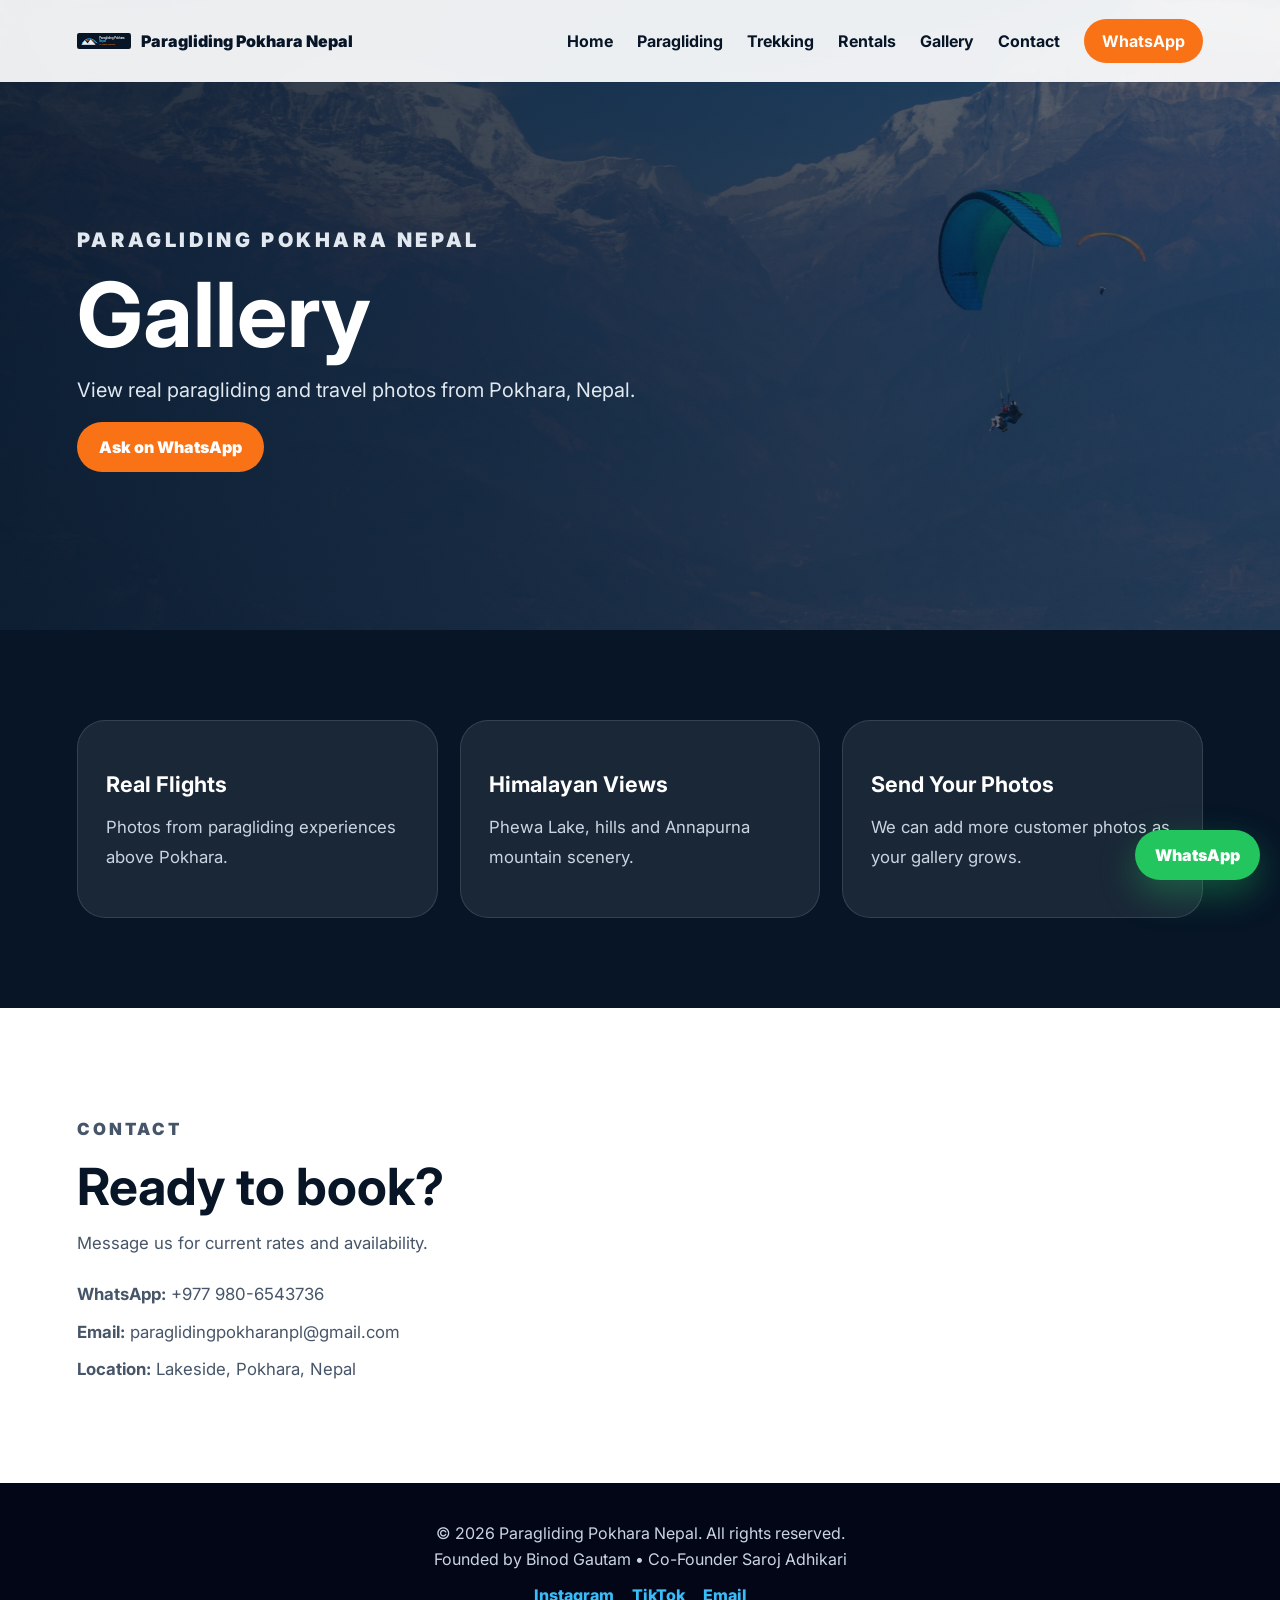
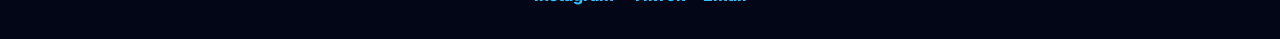
==== gallery.html @ 432123f1 "Add files via upload" ====
<!DOCTYPE html>
<html lang="en">
<head>
  <meta charset="UTF-8" />
  <meta name="viewport" content="width=device-width, initial-scale=1.0" />

  <title>Pokhara Paragliding Gallery | Real Flight Photos</title>
  <meta name="description" content="Experience world-class paragliding in Pokhara, Nepal. We offer tandem flights, trekking, hiking, car rental, bike rental, scooter rental, airport pickup, hotel booking and complete Nepal tour packages." />
  <meta name="keywords" content="Paragliding Pokhara, Paragliding Nepal, Tandem Flight Pokhara, Trekking Nepal, Hiking Pokhara, Car Rental Pokhara, Bike Rental Pokhara, Scooter Rental Pokhara, Airport Pickup Pokhara, Hotel Booking Nepal, Nepal Tour Packages, Sarangkot Paragliding, Phewa Lake, Adventure Sports Nepal" />
  <meta name="author" content="Paragliding Pokhara Nepal" />

  <meta property="og:title" content="Paragliding Pokhara Nepal" />
  <meta property="og:description" content="Fly above the Himalayas with professional pilots in Pokhara, Nepal." />
  <meta property="og:type" content="website" />
  <meta property="og:url" content="https://paraglidingpokharanpl.com" />
  <meta property="og:image" content="assets/images/hero.jpg" />

  <link rel="canonical" href="https://paraglidingpokharanpl.com" />
  <link rel="preconnect" href="https://fonts.googleapis.com">
  <link rel="preconnect" href="https://fonts.gstatic.com" crossorigin>
  <link href="https://fonts.googleapis.com/css2?family=Inter:wght@400;500;600;700;800;900&display=swap" rel="stylesheet">
  <link rel="stylesheet" href="styles.css" />

  <script type="application/ld+json">
  {
    "@context": "https://schema.org",
    "@type": "TravelAgency",
    "name": "Paragliding Pokhara Nepal",
    "url": "https://paraglidingpokharanpl.com",
    "telephone": "+9779806543736",
    "email": "paraglidingpokharanpl@gmail.com",
    "address": {
      "@type": "PostalAddress",
      "addressLocality": "Lakeside, Pokhara",
      "addressCountry": "NP"
    },
    "sameAs": [
      "https://www.instagram.com/paraglidingpokharanepal/",
      "https://www.tiktok.com/@paraglidinginpokhara"
    ]
  }
  </script>
</head>
<body>
  <header class="site-header" id="top">
    <a class="brand" href="index.html" aria-label="Paragliding Pokhara Nepal home">
      <img src="assets/images/logo-professional.svg" alt="Paragliding Pokhara Nepal logo" />
      <span>Paragliding Pokhara Nepal</span>
    </a>
    <button class="menu-toggle" aria-label="Open navigation">☰</button>
    <nav class="nav">
      <a href="index.html">Home</a>
      <a href="paragliding.html">Paragliding</a>
      <a href="trekking.html">Trekking</a>
      <a href="rentals.html">Rentals</a>
      <a href="gallery.html">Gallery</a>
      <a href="contact.html">Contact</a>
      <a class="nav-cta" href="https://wa.me/9779806543736?text=Namaste%2C%20I%20want%20to%20book%20or%20ask%20about%20Paragliding%20Pokhara%20Nepal." target="_blank" rel="noopener">WhatsApp</a>
    </nav>
  </header>
  <main>
    <section class="subpage-hero">
      <div>
        <p class="eyebrow">Paragliding Pokhara Nepal</p>
        <h1>Gallery</h1>
        <p>View real paragliding and travel photos from Pokhara, Nepal.</p>
        <a class="btn btn-primary" href="https://wa.me/9779806543736?text=Namaste%2C%20I%20want%20to%20ask%20about%20Gallery." target="_blank" rel="noopener">Ask on WhatsApp</a>
      </div>
    </section>
    <section class="section dark-section">
      <div class="service-grid"><div class="service-card"><h3>Real Flights</h3><p>Photos from paragliding experiences above Pokhara.</p></div>
<div class="service-card"><h3>Himalayan Views</h3><p>Phewa Lake, hills and Annapurna mountain scenery.</p></div>
<div class="service-card"><h3>Send Your Photos</h3><p>We can add more customer photos as your gallery grows.</p></div></div>
    </section>
    <section class="section contact">
      <div>
        <p class="eyebrow">Contact</p>
        <h2>Ready to book?</h2>
        <p>Message us for current rates and availability.</p>
        <div class="contact-list">
          <p><strong>WhatsApp:</strong> +977 980-6543736</p>
          <p><strong>Email:</strong> paraglidingpokharanpl@gmail.com</p>
          <p><strong>Location:</strong> Lakeside, Pokhara, Nepal</p>
        </div>
      </div>
    </section>
  </main>
  <footer class="footer">
    <p>© <span id="year"></span> Paragliding Pokhara Nepal. All rights reserved.</p>
    <p>Founded by Binod Gautam • Co-Founder Saroj Adhikari</p>
    <div class="footer-social">
      <a href="https://www.instagram.com/paraglidingpokharanepal/" target="_blank" rel="noopener">Instagram</a>
      <a href="https://www.tiktok.com/@paraglidinginpokhara" target="_blank" rel="noopener">TikTok</a>
      <a href="mailto:paraglidingpokharanpl@gmail.com">Email</a>
    </div>
  </footer>

  <a class="whatsapp-float" href="https://wa.me/9779806543736?text=Namaste%2C%20I%20want%20to%20ask%20about%20Paragliding%20Pokhara%20Nepal." target="_blank" rel="noopener">WhatsApp</a>

  <script src="script.js"></script>
</body>
</html>
---- styles.css ----
:root{--navy:#071527;--blue:#0f65a8;--sky:#38bdf8;--orange:#f97316;--white:#fff;--muted:#64748b;--light:#f8fafc;--border:#e2e8f0;--shadow:0 20px 60px rgba(2,8,23,.14)}*{box-sizing:border-box}html{scroll-behavior:smooth}body{margin:0;font-family:Inter,system-ui,-apple-system,Segoe UI,sans-serif;color:var(--navy);background:#fff}a{text-decoration:none;color:inherit}img{max-width:100%;display:block}.site-header{position:fixed;top:0;left:0;right:0;z-index:10;display:flex;align-items:center;justify-content:space-between;padding:14px 6%;background:rgba(255,255,255,.92);backdrop-filter:blur(14px);box-shadow:0 1px 0 rgba(15,23,42,.08)}.brand{display:flex;align-items:center;gap:10px;font-weight:900}.brand img{width:54px;height:54px;object-fit:contain}.nav{display:flex;align-items:center;gap:24px;font-weight:700}.nav a:hover{color:var(--orange)}.nav-cta{background:var(--orange);color:white!important;padding:12px 18px;border-radius:999px}.menu-toggle{display:none;background:none;border:0;font-size:28px}.hero{min-height:100vh;display:flex;align-items:center;position:relative;background:url('assets/images/hero.jpg') center/cover no-repeat;color:white}.hero-overlay{position:absolute;inset:0;background:linear-gradient(90deg,rgba(7,21,39,.86),rgba(7,21,39,.45),rgba(7,21,39,.05))}.hero-content{position:relative;z-index:1;width:min(850px,90%);margin-left:6%;padding-top:70px}.eyebrow{text-transform:uppercase;letter-spacing:.18em;font-weight:900;color:var(--orange);font-size:.78rem}.hero h1{font-size:clamp(3rem,8vw,7rem);line-height:.92;margin:12px 0}.hero-text{font-size:clamp(1.1rem,2vw,1.45rem);max-width:680px;color:#e2e8f0}.hero-actions{display:flex;flex-wrap:wrap;gap:14px;margin-top:28px}.btn{display:inline-flex;align-items:center;justify-content:center;border:0;border-radius:999px;padding:15px 22px;font-weight:900;cursor:pointer}.btn-primary{background:var(--orange);color:white}.btn-secondary{background:white;color:var(--navy)}.hero-badges{display:flex;flex-wrap:wrap;gap:10px;margin-top:28px}.hero-badges span{padding:10px 14px;background:rgba(255,255,255,.12);border:1px solid rgba(255,255,255,.2);border-radius:999px}.section{padding:90px 6%}.section-heading{text-align:center;max-width:760px;margin:0 auto 40px}.section-heading.left{text-align:left;margin-left:0}.section h2{font-size:clamp(2rem,4vw,3.6rem);line-height:1;margin:10px 0}.section p{font-size:1.05rem;line-height:1.75;color:#475569}.intro-grid,.service-grid{display:grid;grid-template-columns:repeat(3,1fr);gap:22px}.card,.service-card,.about-box,.contact-form{background:white;border:1px solid var(--border);border-radius:28px;padding:28px;box-shadow:var(--shadow)}.feature-card .icon{font-size:42px}.feature-card h3,.service-card h3{font-size:1.35rem;margin-bottom:10px}.split{display:grid;grid-template-columns:1fr 1fr;gap:55px;align-items:center}.reverse{background:var(--light)}.rounded-img{border-radius:34px;box-shadow:var(--shadow);aspect-ratio:4/5;object-fit:cover}.check-list{list-style:none;padding:0;margin:24px 0}.check-list li{padding:10px 0 10px 34px;position:relative;color:#334155;font-weight:600}.check-list li:before{content:'✓';position:absolute;left:0;color:var(--orange);font-weight:900}.dark-section{background:var(--navy);color:white}.dark-section p{color:#cbd5e1}.service-card{background:rgba(255,255,255,.08);border-color:rgba(255,255,255,.12);box-shadow:none}.service-card p{color:#cbd5e1}.gallery-grid{display:grid;grid-template-columns:repeat(3,1fr);gap:18px}.gallery-grid img{width:100%;height:360px;object-fit:cover;border-radius:24px;box-shadow:0 12px 30px rgba(2,8,23,.15)}.about{background:linear-gradient(180deg,#fff,#f8fafc)}.about-box{max-width:900px;margin:auto;text-align:center}.contact{display:grid;grid-template-columns:1fr 1fr;gap:40px;align-items:start}.contact-list{margin-top:22px}.contact-list p{margin:8px 0}.contact-form{display:grid;gap:16px}.contact-form label{display:grid;gap:8px;font-weight:800}.contact-form input,.contact-form select,.contact-form textarea{width:100%;border:1px solid var(--border);border-radius:16px;padding:14px;font:inherit}.contact-form textarea{min-height:120px;resize:vertical}.footer{text-align:center;background:#020617;color:#cbd5e1;padding:34px 6%}.footer p{margin:6px}.whatsapp-float{position:fixed;right:20px;bottom:20px;z-index:20;background:#22c55e;color:white;font-weight:900;padding:15px 20px;border-radius:999px;box-shadow:0 14px 35px rgba(34,197,94,.35)}@media(max-width:900px){.menu-toggle{display:block}.nav{display:none;position:absolute;top:82px;left:0;right:0;background:white;flex-direction:column;padding:24px;box-shadow:var(--shadow)}.nav.open{display:flex}.intro-grid,.service-grid,.split,.contact{grid-template-columns:1fr}.gallery-grid{grid-template-columns:1fr 1fr}.hero-content{margin:0 auto}.site-header{padding:10px 4%}.brand span{font-size:.9rem}}@media(max-width:560px){.gallery-grid{grid-template-columns:1fr}.section{padding:70px 5%}.hero-badges{display:none}.brand img{width:46px;height:46px}.gallery-grid img{height:420px}}

.social-section{text-align:center;background:linear-gradient(180deg,#f8fafc,#fff)}
.social-buttons{display:flex;justify-content:center;gap:20px;flex-wrap:wrap;margin-top:30px}
.footer-social{margin-top:20px;display:flex;justify-content:center;gap:20px}
.footer-social a{color:#38bdf8;font-weight:700}
.footer-social a:hover{color:#f97316}



/* VERSION 2.0 SECTIONS */
.stats-section{background:#fff;padding:55px 6%}
.stats-grid{display:grid;grid-template-columns:repeat(4,1fr);gap:18px}
.stats-grid div{background:#f8fafc;border:1px solid #e2e8f0;border-radius:24px;padding:26px;text-align:center;box-shadow:0 12px 30px rgba(2,8,23,.08)}
.stats-grid strong{display:block;font-size:2.4rem;color:#f97316;font-weight:900}
.stats-grid span{font-weight:800;color:#071527}
.flight-times{margin:24px 0;padding:22px;border-radius:22px;background:#f8fafc;border:1px solid #e2e8f0}
.flight-times h3{margin-top:0;color:#0f65a8}
.social-section{background:linear-gradient(180deg,#f8fafc,#fff);text-align:center}
.social-buttons{display:flex;justify-content:center;gap:18px;flex-wrap:wrap}
.footer-social{display:flex;justify-content:center;gap:18px;flex-wrap:wrap;margin-top:16px}
.footer-social a{color:#38bdf8;font-weight:800}
.footer-social a:hover{color:#f97316}
.virtual-section{background:#071527;color:#fff}
.virtual-section p{color:#cbd5e1}
.virtual-box{max-width:900px;margin:auto;text-align:center;border:1px solid rgba(255,255,255,.18);background:rgba(255,255,255,.08);border-radius:30px;padding:45px}
.reviews-section{background:#f8fafc}
.review-grid{display:grid;grid-template-columns:repeat(3,1fr);gap:22px}
.review-card{background:#fff;border:1px solid #e2e8f0;border-radius:26px;padding:26px;box-shadow:0 12px 30px rgba(2,8,23,.08)}
.review-card strong{color:#f97316}
.review-card span{font-weight:800;color:#0f65a8}
.subpage-hero{min-height:70vh;display:flex;align-items:center;padding:130px 6% 80px;background:linear-gradient(90deg,rgba(7,21,39,.88),rgba(7,21,39,.55)),url('assets/images/hero.jpg') center/cover no-repeat;color:#fff}
.subpage-hero div{max-width:850px}
.subpage-hero h1{font-size:clamp(3rem,7vw,6rem);line-height:.95;margin:12px 0}
.subpage-hero p{font-size:1.25rem;color:#e2e8f0;max-width:720px}
@media(max-width:900px){.stats-grid,.review-grid{grid-template-columns:1fr 1fr}}
@media(max-width:560px){.stats-grid,.review-grid{grid-template-columns:1fr}.stats-grid strong{font-size:2rem}}


/* FINAL COMPLETE POLISH */
.map-section{background:#fff}
.map-section iframe{box-shadow:0 20px 60px rgba(2,8,23,.14)}
.review-card{display:flex;flex-direction:column;gap:10px}
.review-card p{margin:0}
.review-card span{margin-top:auto}
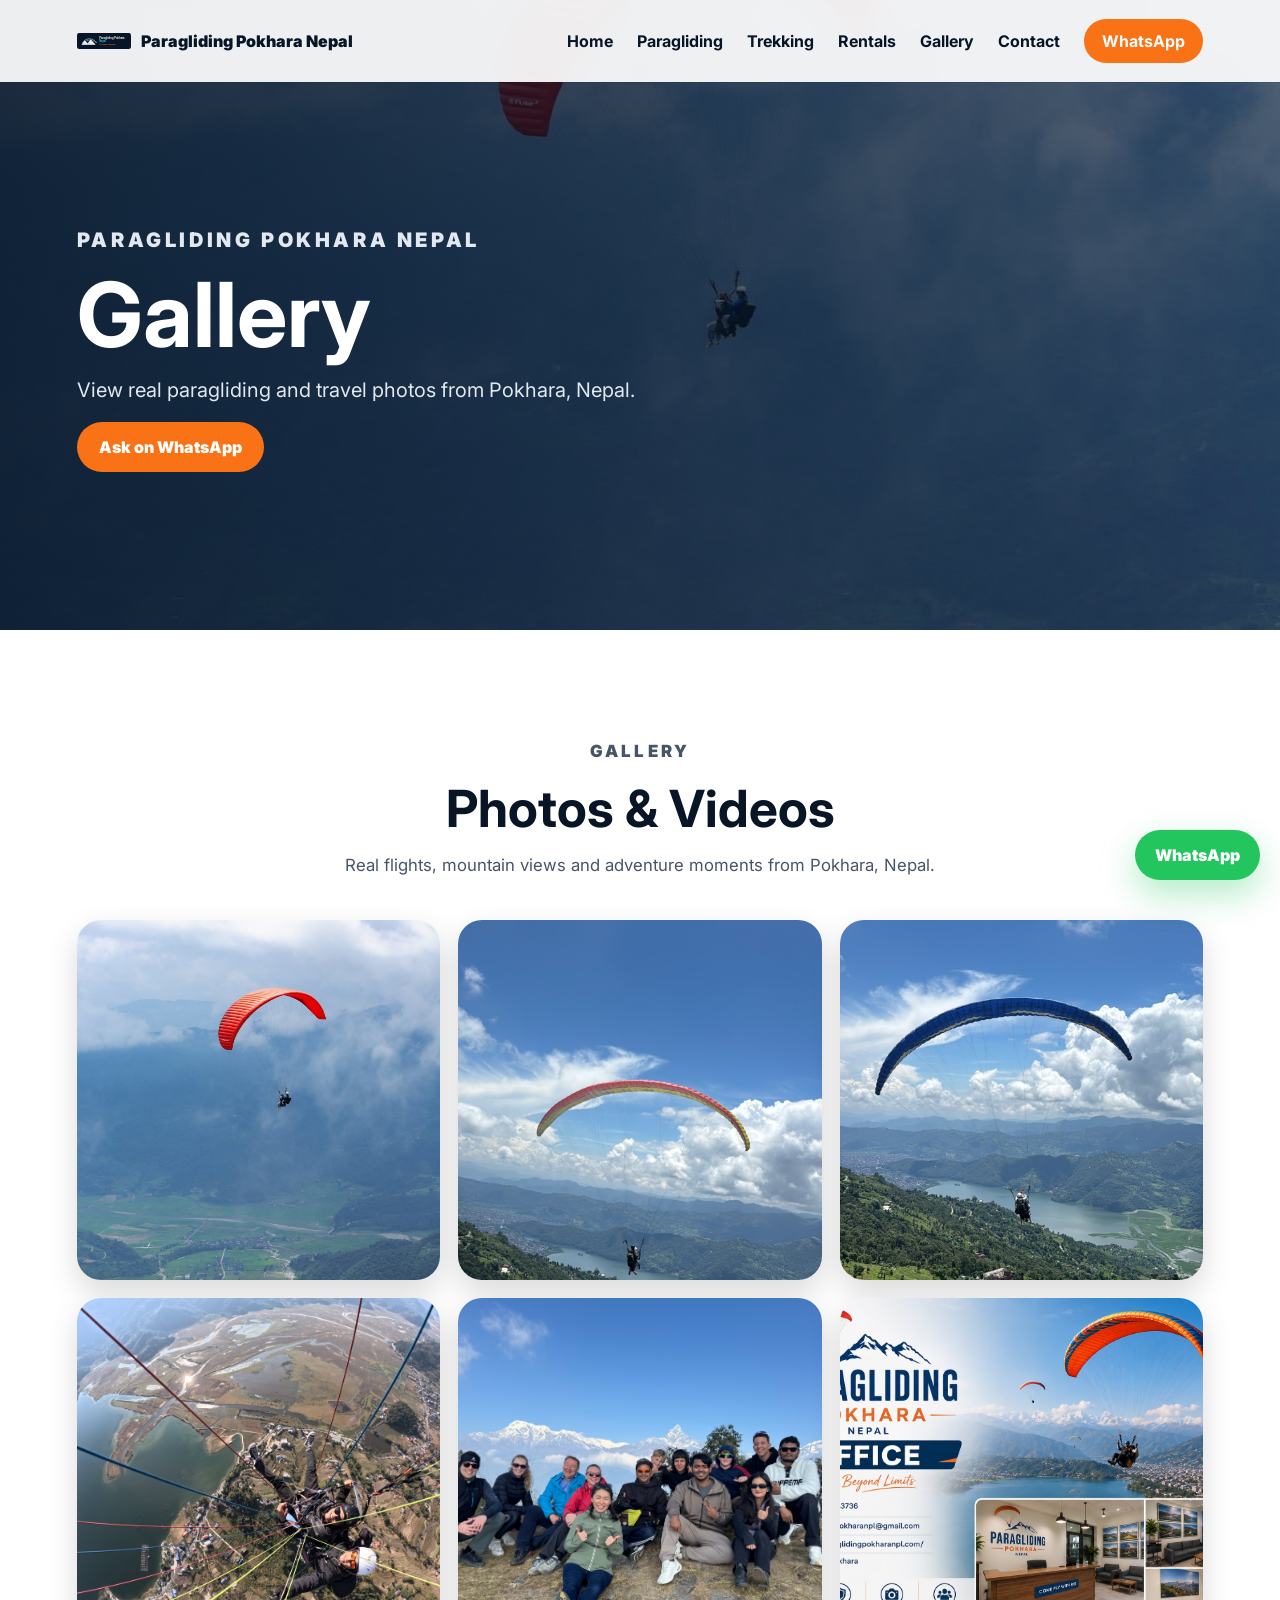
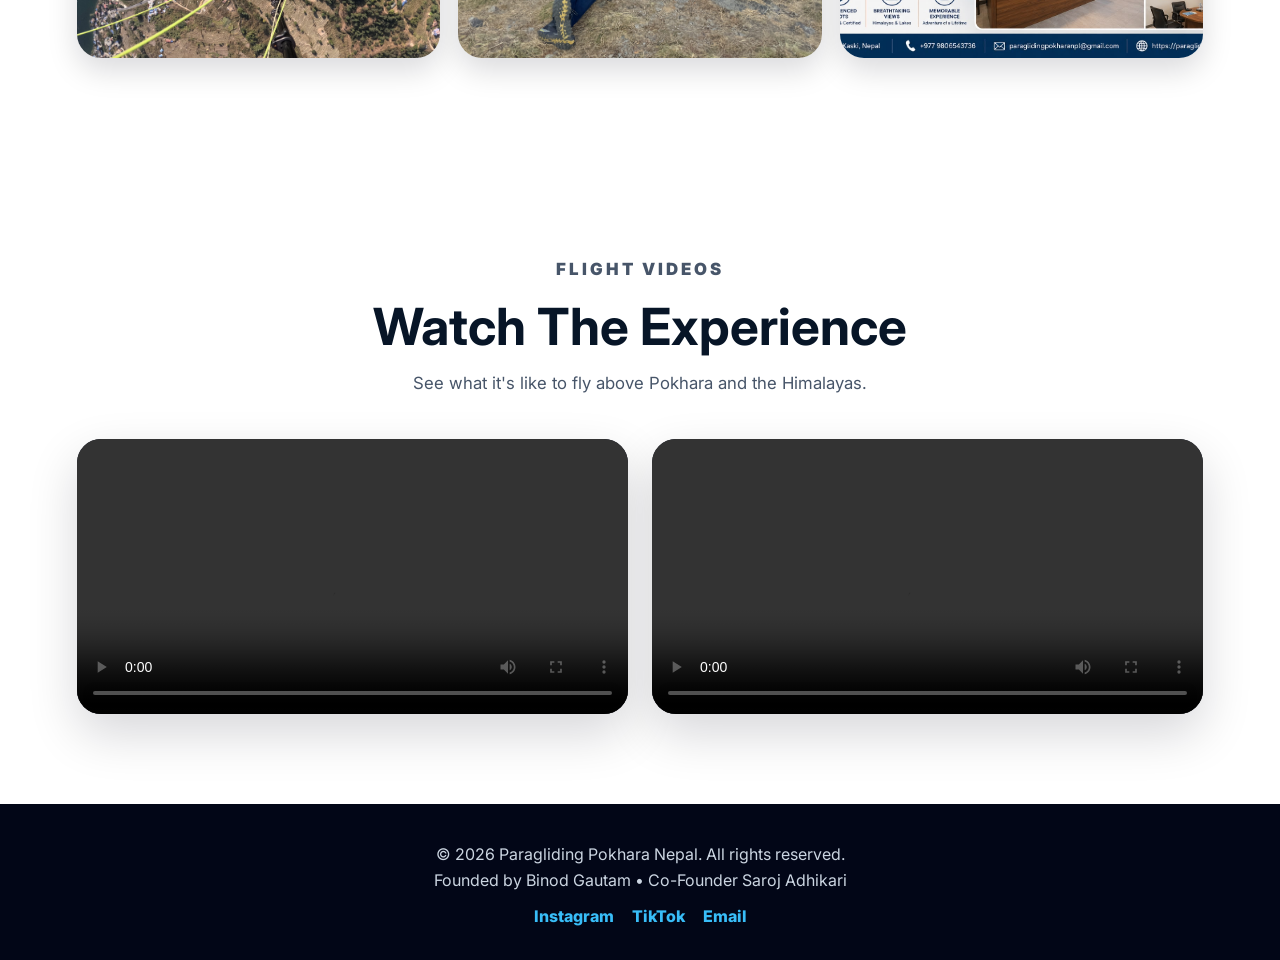
==== commit 1281309d: "Add files via upload" ====
--- a/gallery.html
+++ b/gallery.html
@@ -59,7 +59,7 @@
     </nav>
   </header>
   <main>
-    <section class="subpage-hero">
+<section class="subpage-hero">
       <div>
         <p class="eyebrow">Paragliding Pokhara Nepal</p>
         <h1>Gallery</h1>
@@ -67,23 +67,34 @@
         <a class="btn btn-primary" href="https://wa.me/9779806543736?text=Namaste%2C%20I%20want%20to%20ask%20about%20Gallery." target="_blank" rel="noopener">Ask on WhatsApp</a>
       </div>
     </section>
-    <section class="section dark-section">
-      <div class="service-grid"><div class="service-card"><h3>Real Flights</h3><p>Photos from paragliding experiences above Pokhara.</p></div>
-<div class="service-card"><h3>Himalayan Views</h3><p>Phewa Lake, hills and Annapurna mountain scenery.</p></div>
-<div class="service-card"><h3>Send Your Photos</h3><p>We can add more customer photos as your gallery grows.</p></div></div>
-    </section>
-    <section class="section contact">
-      <div>
-        <p class="eyebrow">Contact</p>
-        <h2>Ready to book?</h2>
-        <p>Message us for current rates and availability.</p>
-        <div class="contact-list">
-          <p><strong>WhatsApp:</strong> +977 980-6543736</p>
-          <p><strong>Email:</strong> paraglidingpokharanpl@gmail.com</p>
-          <p><strong>Location:</strong> Lakeside, Pokhara, Nepal</p>
-        </div>
+    <section class="section" id="gallery">
+      <div class="section-heading">
+        <p class="eyebrow">Gallery</p>
+        <h2>Photos & Videos</h2>
+        <p>Real flights, mountain views and adventure moments from Pokhara, Nepal.</p>
+      </div>
+      <div class="gallery-grid">
+        <img src="assets/images/cloud-flight.jpg" alt="Paragliding over Pokhara" />
+        <img src="assets/images/phewa-flight.jpg" alt="Paragliding above Phewa Lake" />
+        <img src="assets/images/blue-paraglider.jpg" alt="Blue paraglider above Pokhara hills" />
+        <img src="assets/images/tandem-selfie.jpg" alt="Tandem paragliding selfie" />
+        <img src="assets/images/team.jpg" alt="Travelers in Pokhara" />
+        <img src="assets/images/office-flyer.jpg" alt="Paragliding Pokhara Nepal office information" />
       </div>
     </section>
+
+    <section class="section">
+      <div class="section-heading">
+        <p class="eyebrow">Flight Videos</p>
+        <h2>Watch The Experience</h2>
+        <p>See what it's like to fly above Pokhara and the Himalayas.</p>
+      </div>
+      <div class="video-grid">
+        <video controls preload="metadata"><source src="assets/videos/flight1.MOV"></video>
+        <video controls preload="metadata"><source src="assets/videos/flight2.MOV"></video>
+      </div>
+    </section>
+
   </main>
   <footer class="footer">
     <p>© <span id="year"></span> Paragliding Pokhara Nepal. All rights reserved.</p>
--- a/styles.css
+++ b/styles.css
@@ -43,3 +43,68 @@
 .review-card{display:flex;flex-direction:column;gap:10px}
 .review-card p{margin:0}
 .review-card span{margin-top:auto}
+
+.video-grid{
+ display:grid;
+ grid-template-columns:repeat(2,1fr);
+ gap:24px;
+ margin-top:30px;
+}
+.video-grid video{
+ width:100%;
+ border-radius:20px;
+ box-shadow:0 15px 35px rgba(0,0,0,.15);
+}
+@media(max-width:768px){
+ .video-grid{grid-template-columns:1fr;}
+}
+
+
+/* SLIDER, VIDEOS, AND EXPANDED SERVICES */
+.slider-hero{background:none!important;overflow:hidden}
+.hero-slider{position:absolute;inset:0;z-index:0}
+.hero-slider .slide{position:absolute;inset:0;background-position:center;background-size:cover;opacity:0;transform:scale(1.04);transition:opacity .8s ease,transform 1.2s ease}
+.hero-slider .slide.active{opacity:1;transform:scale(1)}
+.slider-btn{position:absolute;top:50%;transform:translateY(-50%);z-index:3;width:48px;height:48px;border:1px solid rgba(255,255,255,.35);border-radius:999px;background:rgba(255,255,255,.14);color:#fff;font-size:34px;cursor:pointer;backdrop-filter:blur(8px)}
+.slider-btn.prev{left:22px}.slider-btn.next{right:22px}
+.slider-dots{position:absolute;z-index:3;bottom:34px;left:50%;transform:translateX(-50%);display:flex;gap:10px}
+.slider-dots button{width:10px;height:10px;border:0;border-radius:50%;background:rgba(255,255,255,.45);cursor:pointer}
+.slider-dots button.active{background:#f97316;transform:scale(1.3)}
+.video-grid{display:grid;grid-template-columns:repeat(2,1fr);gap:24px;margin-top:30px}
+.video-grid video{width:100%;border-radius:24px;box-shadow:0 20px 50px rgba(2,8,23,.16);background:#020617}
+.services-large{grid-template-columns:repeat(4,1fr)}
+.center-actions{text-align:center;margin-top:34px}
+@media(max-width:1100px){.services-large{grid-template-columns:repeat(3,1fr)}}
+@media(max-width:768px){.video-grid,.services-large{grid-template-columns:1fr}.slider-btn{display:none}.slider-dots{bottom:18px}}
+
+
+/* FINAL POLISH: hero slider, office section, review carousel, maps */
+.slider-hero{background:none!important;overflow:hidden}
+.hero-slider{position:absolute;inset:0;z-index:0}
+.hero-slider .slide{position:absolute;inset:0;background-position:center;background-size:cover;background-repeat:no-repeat;opacity:0;transform:scale(1.04);transition:opacity .8s ease,transform 1.2s ease}
+.hero-slider .slide.active{opacity:1;transform:scale(1)}
+.slider-btn{position:absolute;top:50%;transform:translateY(-50%);z-index:3;width:48px;height:48px;border:1px solid rgba(255,255,255,.35);border-radius:999px;background:rgba(255,255,255,.14);color:#fff;font-size:34px;cursor:pointer;backdrop-filter:blur(8px)}
+.slider-btn.prev{left:22px}.slider-btn.next{right:22px}
+.slider-dots{position:absolute;z-index:3;bottom:34px;left:50%;transform:translateX(-50%);display:flex;gap:10px}
+.slider-dots button{width:10px;height:10px;border:0;border-radius:50%;background:rgba(255,255,255,.45);cursor:pointer}
+.slider-dots button.active{background:#f97316;transform:scale(1.3)}
+.office-section{background:#f8fafc}
+.office-image-wrap{max-width:1150px;margin:auto}
+.office-image-wrap img{width:100%;border-radius:28px;box-shadow:0 20px 60px rgba(2,8,23,.16)}
+.review-carousel{position:relative;max-width:980px;margin:auto;display:flex;align-items:center;gap:16px}
+.review-track{flex:1;overflow:hidden}
+.review-carousel .review-card{display:none;background:#fff;border:1px solid #e2e8f0;border-radius:28px;padding:34px;box-shadow:0 18px 45px rgba(2,8,23,.12)}
+.review-carousel .review-card.active{display:block}
+.review-carousel .review-card strong{display:block;margin-bottom:14px;color:#f97316}
+.review-carousel .review-card span{display:block;margin-top:18px;font-weight:900;color:#0f65a8}
+.review-btn{width:46px;height:46px;border-radius:999px;border:0;background:#071527;color:#fff;font-size:32px;cursor:pointer}
+.map-section iframe{box-shadow:0 20px 60px rgba(2,8,23,.14)}
+.video-grid{display:grid;grid-template-columns:repeat(2,1fr);gap:24px;margin-top:30px}
+.video-grid video{width:100%;border-radius:24px;box-shadow:0 20px 50px rgba(2,8,23,.16);background:#020617}
+@media(max-width:768px){
+  .slider-btn{display:none}
+  .slider-dots{bottom:18px}
+  .review-carousel{display:block;text-align:center}
+  .review-btn{margin:12px 6px}
+  .video-grid{grid-template-columns:1fr}
+}
